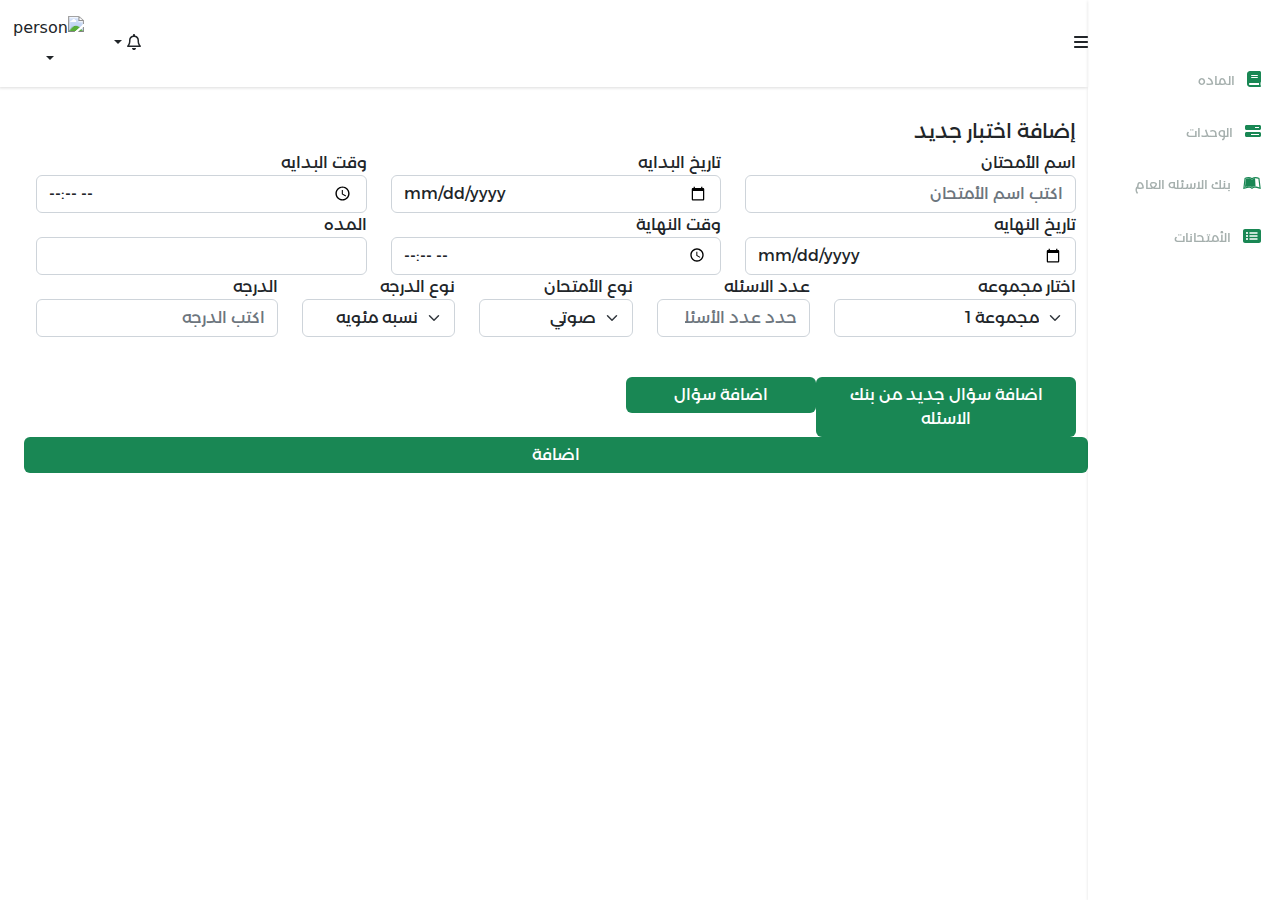
==== add_exam.html @ 7ccef37f "dashboard" ====
<!DOCTYPE html>
<html lang="en">
  <head>
    <meta charset="UTF-8" />
    <meta name="viewport" content="width=device-width, initial-scale=1.0" />
    <!-- ? Main CSS -->
    <link rel="stylesheet" href="" />
    <link rel="stylesheet" href="css/bootstrap.min.css" />
    <link rel="stylesheet" href="css/fontawesome.min.css" />
    <!-- ? Custom CSS -->
    <link rel="stylesheet" href="css/dataTables.bootstrap5.min.css" />
    <link rel="stylesheet" href="css/nasra.css" />
    <!-- ? Custom CSS -->
    <!-- ? Main JavaScript -->
    <script src="js/jquery-3.5.1.min.js"></script>
    <script src="js/bootstrap.min.js"></script>
    <script src="js/all.min.js"></script>
    <script src="js/fontawesome.min.js"></script>
    <!-- ? Main JavaScript -->
    <!-- ? Custom JavaScript -->
    <script src="https://unpkg.com/@lottiefiles/lottie-player@latest/dist/lottie-player.js"></script>
    <script src="js/charts.js"></script>
    <script src="js/jquery.dataTables.min.js"></script>
    <script src="js/dataTables.bootstrap5.min.js"></script>
    <!-- ? Custom JavaScript -->

    <title>index</title>
  </head>
  <body data-spy="scroll" data-target=".navbar">
    <div class="d-flex sidemobile p-0">
      <!-- ======= Start Sidebar ======= -->
      <section class="sidebar open">
        <ul
          class="nav nav-pills flex-column mb-sm-auto mb-0 align-items-center align-items-sm-start"
          id="menu"
        >
          <li class="nav-item">
            <img src="mida/شفيعا1.png" alt="" />
          </li>
          <li class="nav-item">
            <a href="index.html" class="nav-link align-middle">
              <i class="fa-solid fa-book"></i>
              
              <span>الماده</span>
            </a>
          </li>
          <li class="nav-item">
            <a href="unit.html" class="nav-link align-middle">
              <i class="fa-solid fa-bars-progress"></i>
                            <span>الوحدات</span>
            </a>
          </li>
          <li class="nav-item">
            <a href="ask_bank.html" class="nav-link align-middle">
              <i class="fa-brands fa-leanpub"></i>
              <span>بنك الاسئله العام</span>
            </a>
          </li>
          <li class="nav-item">
            <a href="exsams.html" class="nav-link align-middle">
              <i class="fa-solid fa-rectangle-list"></i>
              <span>الأمتحانات</span>
            </a>
          </li>
        </ul>
      </section>
      <!-- ======= end Sidebar ======= -->

      <!-- ======= Main ======= -->
      <section class="index_cards">
        <!-- ======= Start navbar ======= -->
        <nav class="navbar lets">
          <div class="menuu">
            <div class="menu">
              <i class="fa-solid fa-bars"></i>
            </div>
          </div>

          <div class="beell">
            <div class="dropdown d-inline-block">
              <button
                class="btn dropdown-toggle"
                type="button"
                id="dropdownMenuButton1"
                data-bs-toggle="dropdown"
                aria-expanded="false"
              >
                <i class="fa-regular fa-bell"></i>
              </button>
              <ul class="dropdown-menu" aria-labelledby="dropdownMenuButton1">
                <li>
                  <a class="dropdown-item" href="#">1</a>
                  <a class="dropdown-item" href="#">2</a>
                  <a class="dropdown-item" href="#">3</a>
                </li>
              </ul>
            </div>
            <div class="dropdown d-inline-block">
              <button
                class="btn dropdown-toggle"
                type="button"
                id="dropdownMenuButton1"
                data-bs-toggle="dropdown"
                aria-expanded="false"
              >
                <div class="img-text">
                  <img src="mida/user.png" class="admin_img" alt="person" />
                  <h4></h4>
                </div>
              </button>
              <ul class="dropdown-menu" aria-labelledby="dropdownMenuButton1">
                <li>
                  <a class="dropdown-item" href="seting-acount.html"
                    >اعدادات الحساب
                  </a>
                </li>
                <li>
                  <a class="dropdown-item" href="General-Settings.html"
                    >Setting</a
                  >
                </li>
                <li><a class="dropdown-item" href="#">Logout</a></li>
              </ul>
            </div>
          </div>
        </nav>
        <!-- end nav -->
        <section class="main-all">
          <div class="container">
            <div class="d-flex justify-content-between align-items-center">
              <h5 class="title_section">إضافة اختبار جديد</h5>
            </div>
            <form action="exsams.html" class="add_form w-100 row">
              <div class="col-lg-4 col-md-12 col-12">
                <label for="">اسم الأمحتان</label>
                <input
                  type="text"
                  name=""
                  id=""
                  class="form-control"
                  placeholder="اكتب اسم الأمتحان"
                />
              </div>
              <div class="col-lg-4 col-md-12 col-12">
                <label for="">تاريخ البدايه</label>
                <input
                  type="date"
                  name=""
                  id=""
                  class="form-control"
                  placeholder=""
                />
              </div>
              <div class="col-lg-4 col-md-12 col-12">
                <label for="">وقت البدايه</label>
                <input
                  type="time"
                  name=""
                  id=""
                  class="form-control"
                  placeholder=""
                />
              </div>
              <div class="col-lg-4 col-md-12 col-12">
                <label for="">تاريخ النهايه</label>
                <input
                  type="date"
                  name=""
                  id=""
                  class="form-control"
                  placeholder=""
                />
              </div>

             <div class="col-lg-4 col-md-12 col-12">
              <div class="form-group">
                <label for="">وقت النهاية</label>
                <input
                  type="time"
                  name=""
                  id=""
                  class="form-control"
                  placeholder=""
                />
              </div>
             </div>

              <div class="col-lg-4 col-md-12 col-12">
                <label for="">المده</label>
                <input
                  type="number"
                  name=""
                  id=""
                  class="form-control"
                  placeholder=""
                />
              </div>

              <div class="col-lg-3 col-md-12 col-12">
                <label for="">اختار مجموعه</label>
                <select
                  name=""
                  id=""
                  class="form-select "
                  title=" اختر المجموعه"
                >
                  <option value="">مجموعة 1</option>
                  <option value="">مجموعة 2</option>
                </select>
              </div>
              <div class="col-lg-2 col-md-12 col-12">
                <label for="">عدد الاسئله</label>
                <input
                  type="number"
                  name=""
                  id=""
                  class="form-control"
                  placeholder="حدد عدد الأسئله"
                />
              </div>
              <div class="col-lg-2 col-md-12 col-12">
                <label for=""> نوع الأمتحان</label>
                <select
                  name=""
                  id=""
                  class="form-select "
                  title="حدد نوع الأمتحان"
                >
                  <option value="">صوتي</option>
                  <option value="">كتابي</option>
                </select>
              </div>
              <div class="col-lg-2 col-md-12 col-12">
                <label for=""> نوع الدرجه</label>
                <select
                  name=""
                  id=""
                  class="form-select "
                  title="اختر نوع الدرجه"
                >
                  <option value="">نسبه مئويه</option>
                  <option value="">درجات</option>
                </select>
              </div>
              <div class="col-lg-3 col-md-12 col-12">
                <label for="">الدرجه</label>
                <input
                  type="text"
                  name=""
                  id=""
                  class="form-control"
                  placeholder="اكتب الدرجه"
                />
              </div>
              <!-- <div class="col-3">
                  <button
                    id="shoeBtn"
                    type="button"
                    class="btn SecondButton d-block mb-3 px-5"
                  >
                    اضافة سؤال جديد
                  </button>
                </div> -->
             <div class="all-button">
              <div class="col-lg-3 col-md-12 col-12">
                <button
                  type="button"
                  class="btn SecondButton"
                  data-bs-toggle="modal"
                  data-bs-target="#questionBankModal"
                >
                  اضافة سؤال جديد من بنك الاسئله
                </button>
              </div>
              <div class="col-lg-3 col-md-12 col-12">
                <button
                type="button"
                class="btn SecondButton ng d-block mb-3 px-5"
                id="reprtBtn"
              >
                اضافة سؤال
              </button>
              </div>
             </div>
              <div class="sec-hidden" id="myDIV" style="display: none">
                <div class="head-sec">
                  <h4 class="sec_title">تفاصيل السؤال</h4>
                  <p class="sec_text">
                    يمكنك التعديل على الإجابات او الدرجة المعطاه ويمكنك اضافة
                    المزيد من الاسالة
                  </p>
                  <div class="add_form w-100 row">
                    <div class="col-lg-6 col-md-12 col-12">
                      <label for=""> نوع السؤال</label>
                      <select
                        name=""
                        id=""
                        class="form-select "
                        title="اختر"
                      >
                        <option value="">مجموعة 1</option>
                        <option value="">مجموعة 2</option>
                      </select>
                    </div>
                    <div class="col-lg-6 col-md-12 col-12">
                      <label for="">اسم السؤال</label>
                      <input
                        type="text"
                        name=""
                        id=""
                        class="form-control"
                        placeholder="اكتب اسم السؤال"
                      />
                    </div>

                    <div class="col-lg-12 col-md-12 col-12">
                      <div id="AppendAnswerNewQuestion" class="AppendAnswer">
                        <label for="" class="mb-2">الاجابات</label>
                        <div class="d-flex align-items-center append_answer">
                          <input
                            type="text"
                            name=""
                            id=""
                            class="form-control"
                            placeholder=""
                          />
                          <button type="button" class="remove btn">x</button>
                          <input
                            type="radio"
                            class="form-check-input nsa"
                            name="radioAnswer"
                            id=""
                            checked
                          />
                        </div>
                      </div>
                      <small class="d-block text-start"
                        ><button
                          id="btnAddNew"
                          class="btn btnAdd"
                          type="button"
                        >
                          + إضافة إجابة اخري
                        </button></small
                      >
                      <script>
                        $(function () {
                          $("#btnAddNew").bind("click", function () {
                            var div = $("<div />");
                            div.html(GetDynamicNewAnswer(""));
                            $("#AppendAnswerNewQuestion").append(div);
                          });
                          $("body").on("click", ".remove", function () {
                            $(this).closest("div").remove();
                          });
                        });
                        function GetDynamicNewAnswer(value) {
                          return (
                            '<div class="d-flex align-items-center append_answer">' +
                            '<input type="text" name="" id="" class="form-control" placeholder="">' +
                            '<button type="button" class="remove btn">x</button>' +
                            '<input type="radio" class="form-check-input nsa" name="radioAnswer" id="">' +
                            "</div>"
                          );
                        }
                      </script>
                    </div>
                  </div>
                  <div class="col-lg-6 col-md-12 col-12">
                    <div class="row">
                     <div class="addB">
                      <div class="col-lg-6">
                        <label for="">درجة السؤال</label>
                        <input
                          type="text"
                          name=""
                          id=""
                          class="form-control"
                          placeholder="ادخل درجة السؤال"
                        />
                      </div>
                     </div>
                    </div>
                  </div>
                </div>
              </div>
              <button
                id="addNow"
                type="button"
                class="btn SecondButton d-block mb-3 px-5"
                style="display: none !important"
              >
                إضافة الآن
              </button>

              <!-- Modal choose question bank or new question -->

              <!-- Modal question Bank -->
              <div
                class="modal questionBankModal fade"
                id="questionBankModal"
                tabindex="-1"
                aria-labelledby="questionBankModalLabel"
                aria-hidden="true"
              >
                <div class="modal-dialog modal-dialog-centered">
                  <div class="modal-content">
                    <div class="modal-body">
                      <h2 class="modal_title">اضافة سؤال جديد</h2>
                      <p class="modal_text">
                        يمكنك الحصول على السؤال المناسب من خلال البحث باسم
                        المادة او السؤال
                      </p>
                      <div class="table_data">
                        <div class="filter_table">
                          <div class="form-group">
                            <input
                              type="search"
                              name=""
                              id=""
                              class="form-control"
                              placeholder="ابحث بإسم الأمتحان , السؤال"
                            />
                            
                          </div>
                        </div>
                        <div class="table-responsive">
                          <table class="table">
                            <tbody>
                              <tr>
                                <th scope="row">
                                  مادة المحاسبة المالية تعتبر مادة ....
                                </th>
                                <td>اختياري</td>
                                <td>الإجابة: اساسية</td>
                                <td>الدرجة:50</td>
                                <td>
                                  <input
                                    class="form-check-input"
                                    type="radio"
                                    name="flexRadioDefault-1"
                                    id="flexRadioDefault1-1"
                                  />
                                </td>
                              </tr>
                              <tr>
                                <th scope="row">
                                  مادة المحاسبة المالية تعتبر مادة ....
                                </th>
                                <td>اختياري</td>
                                <td>الإجابة: اساسية</td>
                                <td>الدرجة:50</td>
                                <td>
                                  <input
                                    class="form-check-input"
                                    type="radio"
                                    name="flexRadioDefault-2"
                                    id="flexRadioDefault1-2"
                                  />
                                </td>
                              </tr>
                              <tr>
                                <th scope="row">
                                  مادة المحاسبة المالية تعتبر مادة ....
                                </th>
                                <td>اختياري</td>
                                <td>الإجابة: اساسية</td>
                                <td>الدرجة:50</td>
                                <td>
                                  <input
                                    class="form-check-input"
                                    type="radio"
                                    name="flexRadioDefault-3"
                                    id="flexRadioDefault1-3"
                                  />
                                </td>
                              </tr>
                            </tbody>
                          </table>
                        </div>
                      </div>
                    </div>
                    <button type="button" class="btn btn-success nas">
                      اضافة
                    </button>
                  </div>
                </div>
              </div>

              <!-- Modal add new question -->

              <button type="submit" class="btn PrimaryButton mio">اضافة</button>
            </form>
          </div>
        </section>
      </section>
      <script>
        document.addEventListener("DOMContentLoaded", function () {
          let addBtn = document.getElementById("reprtBtn");
          let addNowBtn = document.getElementById("addNow");
          let appendSection = document.getElementById("myDIV");
  
          addBtn.addEventListener("click", function () {
            let newSection = appendSection.cloneNode(true);
            resetInputValues(newSection);
  
            // Replace the "اضافة سؤال" button with the trash button
            replaceAddButtonWithTrashButton(addBtn, newSection);
  
            // Insert the new section after the existing section
            appendSection.insertAdjacentElement("afterend", newSection);
  
            // Display the "إضافة الآن" button
            appendSection.style.display = "block";
            addNowBtn.style.display = "block";
          });
  
          function resetInputValues(section) {
            let inputs = section.querySelectorAll("input");
            inputs.forEach(function (input) {
              if (input.type === "text") {
                input.value = "";
              } else if (input.type === "radio") {
                input.checked = false;
              }
            });
          }
  
          function replaceAddButtonWithTrashButton(addButton, section) {
            addButton.style.display = "none"; // Hide the "اضافة سؤال" button
  
            let trashButton = document.createElement("button");
            trashButton.type = "button";
            trashButton.classList.add(
              "btn",
              "SecondButton",
              "ng",
              "d-block",
              "mb-3",
              "px-5",
              "trash-icon"
            );
            trashButton.innerText = "حذف السؤال";
            trashButton.addEventListener("click", function () {
              section.remove(); // Remove the corresponding section when the trash button is clicked
              addBtn.style.display = "block"; // Show the "اضافة سؤال" button again
            });
  
            section.appendChild(trashButton); // Append the trash button to the new section
          }
        });
      </script>
      <!-- ======= Chart onload =========== -->
      <script src="js/main.js"></script>
      <script src="js/counterup.min.js"></script>
      <script src="js/waypoints.min.js"></script>
    </div>
  </body>
</html>
---- css/nasra.css ----
* {
  -webkit-box-sizing: border-box;
  -moz-box-sizing: border-box;
  box-sizing: border-box;
}
@font-face {
  font-family: "light";
  src: url("../fonts/ArbFONTS-Montserrat-Arabic-Light.ttf");
}

@font-face {
  font-family: "regular";
  src: url("../fonts/ArbFONTS-Montserrat-Arabic-Regular.ttf");
}

@font-face {
  font-family: "semibold";
  src: url("../fonts/ArbFONTS-Montserrat-Arabic-SemiBold.ttf");
}

@font-face {
  font-family: "bold";
  src: url("../fonts/ArbFONTS-Montserrat-Arabic-Bold.ttf");
}
body {
  direction: rtl;
}
a {
  text-decoration: none;
}

nav.navbar.lets {
  align-items: center;
  display: flex;
  box-shadow: -1px 1px 3px #00000024;
  justify-content: space-between;
}
img.logo-shaf {
  width: 5%;
}
.beell {
  display: flex;
  justify-content: center;
  align-items: center;
}


.sidebar li.nav-item {
  text-align: center;
}
.sidebar li.nav-item img {
  width: 60%;
}

.sidebar {
  display: block;
  margin-right: 0%;
  width: 5%;
  transition: 0.7s;
  background-image: url(../mida/backgroungsidbar.png);
  min-height: 100vh;
  padding: 2rem 0;
  position: fixed;
  right: 0;
  z-index: 999;
  box-shadow: 0px 1px 3px 0px #0000001f;
}
.sidebar.open,
.sidebar.opened {
  transition: 0.7s;
  width: 15%;
  margin-right: 0%;
  height: 100%;
  overflow-y: auto;
}
.sidebar.open::-webkit-scrollbar-track,
.sidebar.opened::-webkit-scrollbar-track {
  display: none;
  transition: 0.7s ease-in-out;
}
.sidebar.open::-webkit-scrollbar,
.sidebar.opened::-webkit-scrollbar {
  display: none;
  transition: 0.7s ease-in-out;
}
.sidebar.open::-webkit-scrollbar-thumb,
.sidebar.opened::-webkit-scrollbar-thumb {
  display: none;
  transition: 0.7s ease-in-out;
}
.sidebar.open:hover,
.sidebar.opened:hover {
  transition: 0.7s ease-in-out;
}
.sidebar.open:hover::-webkit-scrollbar-track,
.sidebar.opened:hover::-webkit-scrollbar-track {
  -webkit-box-shadow: inset 0 0 6px rgba(0, 0, 0, 0.3);
  border-radius: 10px;
  background-color: #f5f5f5;
  transition: 0.7s ease-in-out;
  display: block;
}
.sidebar.open:hover::-webkit-scrollbar,
.sidebar.opened:hover::-webkit-scrollbar {
  width: 3px;
  background-color: #f5f5f5;
  transition: 0.7s ease-in-out;
  display: block;
}
.sidebar.open:hover::-webkit-scrollbar-thumb,
.sidebar.opened:hover::-webkit-scrollbar-thumb {
  border-radius: 10px;
  -webkit-box-shadow: inset 0 0 6px rgba(0, 0, 0, 0.3);
  transition: 0.7s ease-in-out;
  display: block;
}
.sidebar.open .image_logo .logo,
.sidebar.opened .image_logo .logo {
  width: 60%;
}
.sidebar.open .nav-pills .nav-link,
.sidebar.opened .nav-pills .nav-link {
  text-align: start;
}
.sidebar.open .nav-pills .nav-link svg.dot,
.sidebar.opened .nav-pills .nav-link svg.dot {
  color: #828c8d;
  font-size: 0.5rem;
  margin-inline-start: 1.5rem;
}
.sidebar.open .nav-pills .nav-link span,
.sidebar.opened .nav-pills .nav-link span {
  display: inline-block;
}
.sidebar.open .nav-pills .nav-link img,
.sidebar.opened .nav-pills .nav-link img {
  display: inline !important;
  margin: 0 !important;
}
.sidebar.open .nav-pills .accordion-button svg,
.sidebar.opened .nav-pills .accordion-button svg {
  display: block;
}
.sidebar .image_logo {
  width: 100%;
}
.sidebar .image_logo .logo {
  width: 100%;
  margin: 0 auto 1rem;
  display: block;
  padding: 0 1.5rem;
}
.sidebar .accordion-button {
  width: 100%;
  font-family: "semibold";
  padding: 0;
}
.sidebar .accordion-button::after {
  margin-right: auto;
  margin-left: 0;
  width: 1rem;
  height: 1rem;
  background-size: 1rem;
  filter: brightness(0) invert(1);
}
.sidebar .nav-pills {
  width: 100%;
  font-family: "semibold";
  padding: 0;
}
.sidebar .nav-pills .accordion-button {
  display: block;
}
.sidebar .nav-pills .accordion-button.collapsed {
  background-color: transparent !important;
  box-shadow: none;
}
.sidebar .nav-pills .accordion-button.collapsed svg {
  transform: rotate(180deg);
}
.sidebar .nav-pills .accordion-button svg {
  float: right;
  font-size: 1.1rem;
  margin-top: 0.2rem;
  color: #828c8d;
  transform: rotate(0deg);
  display: none;
}
.sidebar .nav-pills .accordion-button:focus {
  border-color: unset;
  box-shadow: none;
}
.sidebar .nav-pills .accordion-button:not(.collapsed) {
  color: var(--color-primary);
  transition: 0.7s ease-in-out;
}
.sidebar .nav-pills .accordion-button:not(.collapsed)::after {
  margin-right: auto;
  margin-left: 0;
  width: 1rem;
  height: 1rem;
  background-size: 1rem;
}
.sidebar .nav-pills .nav-item {
  width: 100%;
  margin: 0.3rem 0;
  list-style: none;
  font-size: 0.9rem;
  margin: 0;
  padding: 0;
}
.sidebar .nav-pills .nav-item .nav-link {
  text-align: start;
  padding: 1rem 1.2rem;
  font-size: 0.85rem;
  background-color: transparent;
  margin-bottom: 0;
}
.sidebar .nav-pills .nav-item .nav-link span {
  color: #a5afad;
  margin: 0 5%;
  font-family: "regular";
  font-size: 0.8rem;
}
.sidebar .nav-pills .nav-item:hover {
  background-color: #06787e1e;
}

.sidebar .nav-pills .nav-item:hover span {
  color: #06787e;
}
.sidebar .nav-pills .nav-item .nav-link img {
  width: 25px;
  height: 25px;
  display: block;
  margin: 0 auto;
}
.sidebar .nav-pills .nav-item .nav-link.active {
  border-inline-end: 0;
  background-color: rgba(255, 255, 255, 0.12);
  border-inline-end: 3px solid #fff;
  border-radius: 0;
}
.sidebar .nav-pills .nav-item .nav-link.active span {
  font-family: "semibold";
}
.sidebar.open ~ .index_cards,
.sidebar.opened ~ .index_cards {
  width: 85%;
  margin-inline-start: 15%;
  transition: 1s ease-in-out;
}
.sidebar ~ .index_cards {
  width: 95%;
  margin-inline-start: 5%;
  transition: 1s ease-in-out;
}
.headers {
  margin-top: 2rem;
  display: flex;
  justify-content: space-between;
  align-items: center;
  font-family: "regular";
}
.fliter {
  display: flex;
  align-items: center;
  justify-content: space-between;
  gap: 20px;
  font-family: "regular";
}
.content {
  border: 1px solid rgba(0, 0, 0, 0.219);
  margin-top: 1rem;
  padding: 2rem;
  min-height: 100vh;
  border-radius: 10px;
}
table.table {
  border: 1px solid rgba(0, 0, 0, 0.219);
  margin-top: 2rem;
  text-align: center;
  font-family: "regular";
  min-width: 900px;
}
table.table thead {
  background-color: aliceblue;
}
.add-sub {
  margin-top: 2rem;
  font-family: "regular";
}
button.btn.btn-success.add {
  margin-top: 2rem;
  width: 100%;
  font-family: "regular";
}
td.right {
  color: green;
}
td.wroing {
  color: red;
}
.append_answer .remove.btn {
  background-color: #dc3545;
  color: #fff;
  display: flex;
  align-items: center;
  justify-content: center;
  width: 35px;
  height: 35px;
  margin: 0;
  margin-inline-start: 1rem;
  border-radius: 50%;
  border: rgba(0, 0, 0, 0);
  border-inline-start: 1px solid #cdcdcd;
}
.append_answer {
  margin-bottom: 1rem;
  position: relative;
  gap: 20px;
}
.append_answer .form-check-input {
    position: absolute;
    left: 25rem;
    margin-top: 0;
    background-color: rgba(6, 121, 126, 0.1);
    border-color: rgba(0, 0, 0, 0);
    border-radius: 3px;
}
.form-check-input:checked[type=radio] {
    background-color: #06797e;
}
.all  input{
    margin-top: 10px;
}
.text-show {
    display: none;
  }
  .form-check {
    font-family: 'regular';
}
.menu {
  cursor: pointer;
}
.main-all {
  margin-top: 2rem;
  font-family: "regular";
}
.all-button {
  display: flex;
  margin-top: 2rem;
  flex-wrap: wrap;
}
.all-button button {
  margin-top: 0.5rem;
}
button.btn.SecondButton , button.btn.PrimaryButton.mio {
  background-color: #198754;;
  color: white;
  border: unset;
  transition: 0.7s;
}
button.btn.SecondButton:hover {
  background-color: white;
  border: 1px solid #198754;
  color: #198754;
}
button.btn.PrimaryButton.mio:hover {
  background-color: white;
  border: 1px solid #198754;
  color: #198754;
}
.modal-content {
  min-width: 934px;
}
.addB {
  margin-bottom: 0.5rem;
}
.sidebar svg {
  color: #198754;
  font-size: 1rem;
}
input.form-check-input.nsa {
  left: 5rem;
}
@media only screen and (max-width: 600px) {
 

  .sidebar .nav-pills .nav-item .nav-link {
    padding: 10px;
  }
  .sidebar .nav-pills {
    width: 60%;
    padding: 0.5rem 0.5rem;
    
  }
  .sidebar.open .nav-pills .nav-item {
    width: 20%;
  }
  .sidebar.open .nav-pills .nav-item .nav-link span {
    font-size: 0.5rem;
  }
  .sidebar.open, .sidebar.opened {
    width: 0;
}
.sidebar {
  width: 100%;
  position: fixed !important;
  top: 0;
  z-index: 9999;
  height: 100%;
  min-height: 100vh;
  background-color: rgba(0,0,0,.7);
  padding: 0;
  overflow-y: AUTO;
}
.sidebar .nav-pills {
  width: 39%;
  background-color:white;
  padding: 2rem 1rem;
  color: black;
  min-height: 100%;
}
.sidebar.open ~ .index_cards, .sidebar.opened ~ .index_cards {
  width: 100%;
  margin-inline-start: unset;
}
  
}
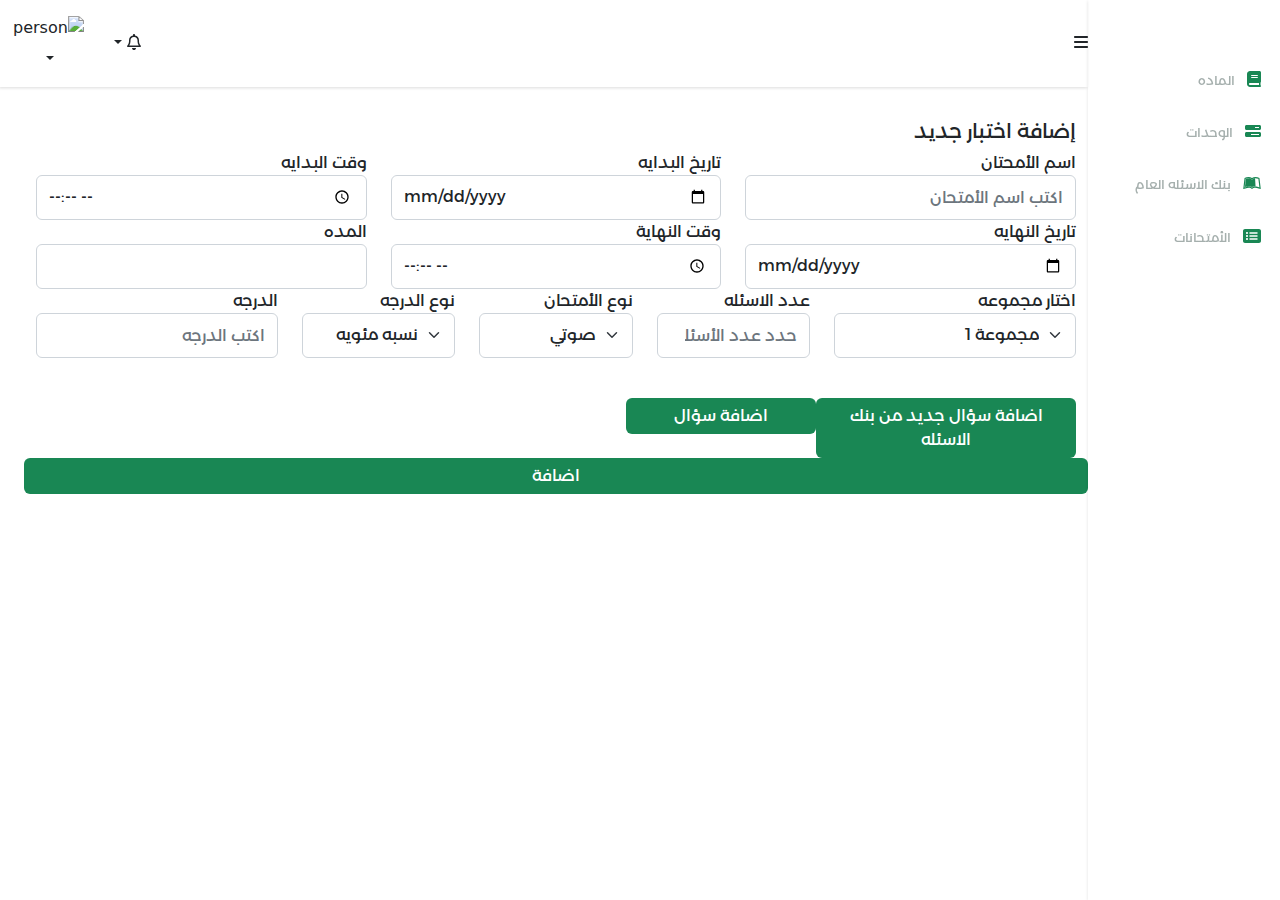
==== commit e94d4558: "nasra" ====
--- a/add_exam.html
+++ b/add_exam.html
@@ -10,6 +10,7 @@
     <!-- ? Custom CSS -->
     <link rel="stylesheet" href="css/dataTables.bootstrap5.min.css" />
     <link rel="stylesheet" href="css/nasra.css" />
+    <link href="https://cdn.jsdelivr.net/npm/summernote@0.8.18/dist/summernote.min.css" rel="stylesheet">
     <!-- ? Custom CSS -->
     <!-- ? Main JavaScript -->
     <script src="js/jquery-3.5.1.min.js"></script>
@@ -290,7 +291,7 @@
                     المزيد من الاسالة
                   </p>
                   <div class="add_form w-100 row">
-                    <div class="col-lg-6 col-md-12 col-12">
+                    <div class="col-lg-12 col-md-12 col-12">
                       <label for=""> نوع السؤال</label>
                       <select
                         name=""
@@ -298,19 +299,13 @@
                         class="form-select "
                         title="اختر"
                       >
-                        <option value="">مجموعة 1</option>
-                        <option value="">مجموعة 2</option>
+                        <option value="">وصل</option>
+                        <option value="">رتب</option>
                       </select>
                     </div>
-                    <div class="col-lg-6 col-md-12 col-12">
+                    <div class="col-lg-12 col-md-12 col-12">
                       <label for="">اسم السؤال</label>
-                      <input
-                        type="text"
-                        name=""
-                        id=""
-                        class="form-control"
-                        placeholder="اكتب اسم السؤال"
-                      />
+                      <textarea id="summernote" name="editordata"></textarea>
                     </div>
 
                     <div class="col-lg-12 col-md-12 col-12">
@@ -324,10 +319,13 @@
                             class="form-control"
                             placeholder=""
                           />
+                          <input type="file" />
+  
                           <button type="button" class="remove btn">x</button>
+  
                           <input
                             type="radio"
-                            class="form-check-input nsa"
+                            class="form-check-input"
                             name="radioAnswer"
                             id=""
                             checked
@@ -335,11 +333,7 @@
                         </div>
                       </div>
                       <small class="d-block text-start"
-                        ><button
-                          id="btnAddNew"
-                          class="btn btnAdd"
-                          type="button"
-                        >
+                        ><button id="btnAddNew" class="btn btnAdd" type="button">
                           + إضافة إجابة اخري
                         </button></small
                       >
@@ -358,8 +352,9 @@
                           return (
                             '<div class="d-flex align-items-center append_answer">' +
                             '<input type="text" name="" id="" class="form-control" placeholder="">' +
+                            '<input type="file">' +
                             '<button type="button" class="remove btn">x</button>' +
-                            '<input type="radio" class="form-check-input nsa" name="radioAnswer" id="">' +
+                            '<input type="radio" class="form-check-input" name="radioAnswer" id="">' +
                             "</div>"
                           );
                         }
@@ -550,10 +545,14 @@
           }
         });
       </script>
+      <script>
+        $(document).ready(function() {
+            $('#summernote').summernote();
+        });
+      </script>
       <!-- ======= Chart onload =========== -->
       <script src="js/main.js"></script>
-      <script src="js/counterup.min.js"></script>
-      <script src="js/waypoints.min.js"></script>
+    <script src="https://cdn.jsdelivr.net/npm/summernote@0.8.18/dist/summernote.min.js"></script>
     </div>
   </body>
 </html>
--- a/css/nasra.css
+++ b/css/nasra.css
@@ -43,7 +43,6 @@
   justify-content: center;
   align-items: center;
 }
-
 
 .sidebar li.nav-item {
   text-align: center;
@@ -321,24 +320,24 @@
   gap: 20px;
 }
 .append_answer .form-check-input {
-    position: absolute;
-    left: 25rem;
-    margin-top: 0;
-    background-color: rgba(6, 121, 126, 0.1);
-    border-color: rgba(0, 0, 0, 0);
-    border-radius: 3px;
-}
-.form-check-input:checked[type=radio] {
-    background-color: #06797e;
-}
-.all  input{
-    margin-top: 10px;
+  position: absolute;
+  left: 25rem;
+  margin-top: 0;
+  background-color: rgba(6, 121, 126, 0.1);
+  border-color: rgba(0, 0, 0, 0);
+  border-radius: 3px;
+}
+.form-check-input:checked[type="radio"] {
+  background-color: #06797e;
+}
+.all input {
+  margin-top: 10px;
 }
 .text-show {
-    display: none;
-  }
-  .form-check {
-    font-family: 'regular';
+  display: none;
+}
+.form-check {
+  font-family: "regular";
 }
 .menu {
   cursor: pointer;
@@ -355,8 +354,9 @@
 .all-button button {
   margin-top: 0.5rem;
 }
-button.btn.SecondButton , button.btn.PrimaryButton.mio {
-  background-color: #198754;;
+button.btn.SecondButton,
+button.btn.PrimaryButton.mio {
+  background-color: #198754;
   color: white;
   border: unset;
   transition: 0.7s;
@@ -384,16 +384,19 @@
 input.form-check-input.nsa {
   left: 5rem;
 }
+select.form-select {
+  height: 45px;
+}
+input.form-control {
+  height: 45px;
+}
 @media only screen and (max-width: 600px) {
- 
-
   .sidebar .nav-pills .nav-item .nav-link {
     padding: 10px;
   }
   .sidebar .nav-pills {
     width: 60%;
     padding: 0.5rem 0.5rem;
-    
   }
   .sidebar.open .nav-pills .nav-item {
     width: 20%;
@@ -401,30 +404,37 @@
   .sidebar.open .nav-pills .nav-item .nav-link span {
     font-size: 0.5rem;
   }
-  .sidebar.open, .sidebar.opened {
+  .sidebar.open,
+  .sidebar.opened {
     width: 0;
-}
-.sidebar {
-  width: 100%;
-  position: fixed !important;
-  top: 0;
-  z-index: 9999;
-  height: 100%;
-  min-height: 100vh;
-  background-color: rgba(0,0,0,.7);
-  padding: 0;
-  overflow-y: AUTO;
-}
-.sidebar .nav-pills {
-  width: 39%;
-  background-color:white;
-  padding: 2rem 1rem;
-  color: black;
-  min-height: 100%;
-}
-.sidebar.open ~ .index_cards, .sidebar.opened ~ .index_cards {
-  width: 100%;
-  margin-inline-start: unset;
-}
-  
-}+  }
+  .sidebar {
+    width: 100%;
+    position: fixed !important;
+    top: 0;
+    z-index: 9999;
+    height: 100%;
+    min-height: 100vh;
+    background-color: rgba(0, 0, 0, 0.7);
+    padding: 0;
+    overflow-y: AUTO;
+  }
+  .sidebar .nav-pills {
+    width: 51%;
+    background-color: white;
+    padding: 2rem 1rem;
+    color: black;
+    min-height: 100%;
+  }
+  .sidebar.open ~ .index_cards,
+  .sidebar.opened ~ .index_cards {
+    width: 100%;
+    margin-inline-start: unset;
+  }
+  .append_answer .form-check-input {
+    left: 14rem;
+  }
+  .menu {
+    margin-right: 10px;
+  }
+}
